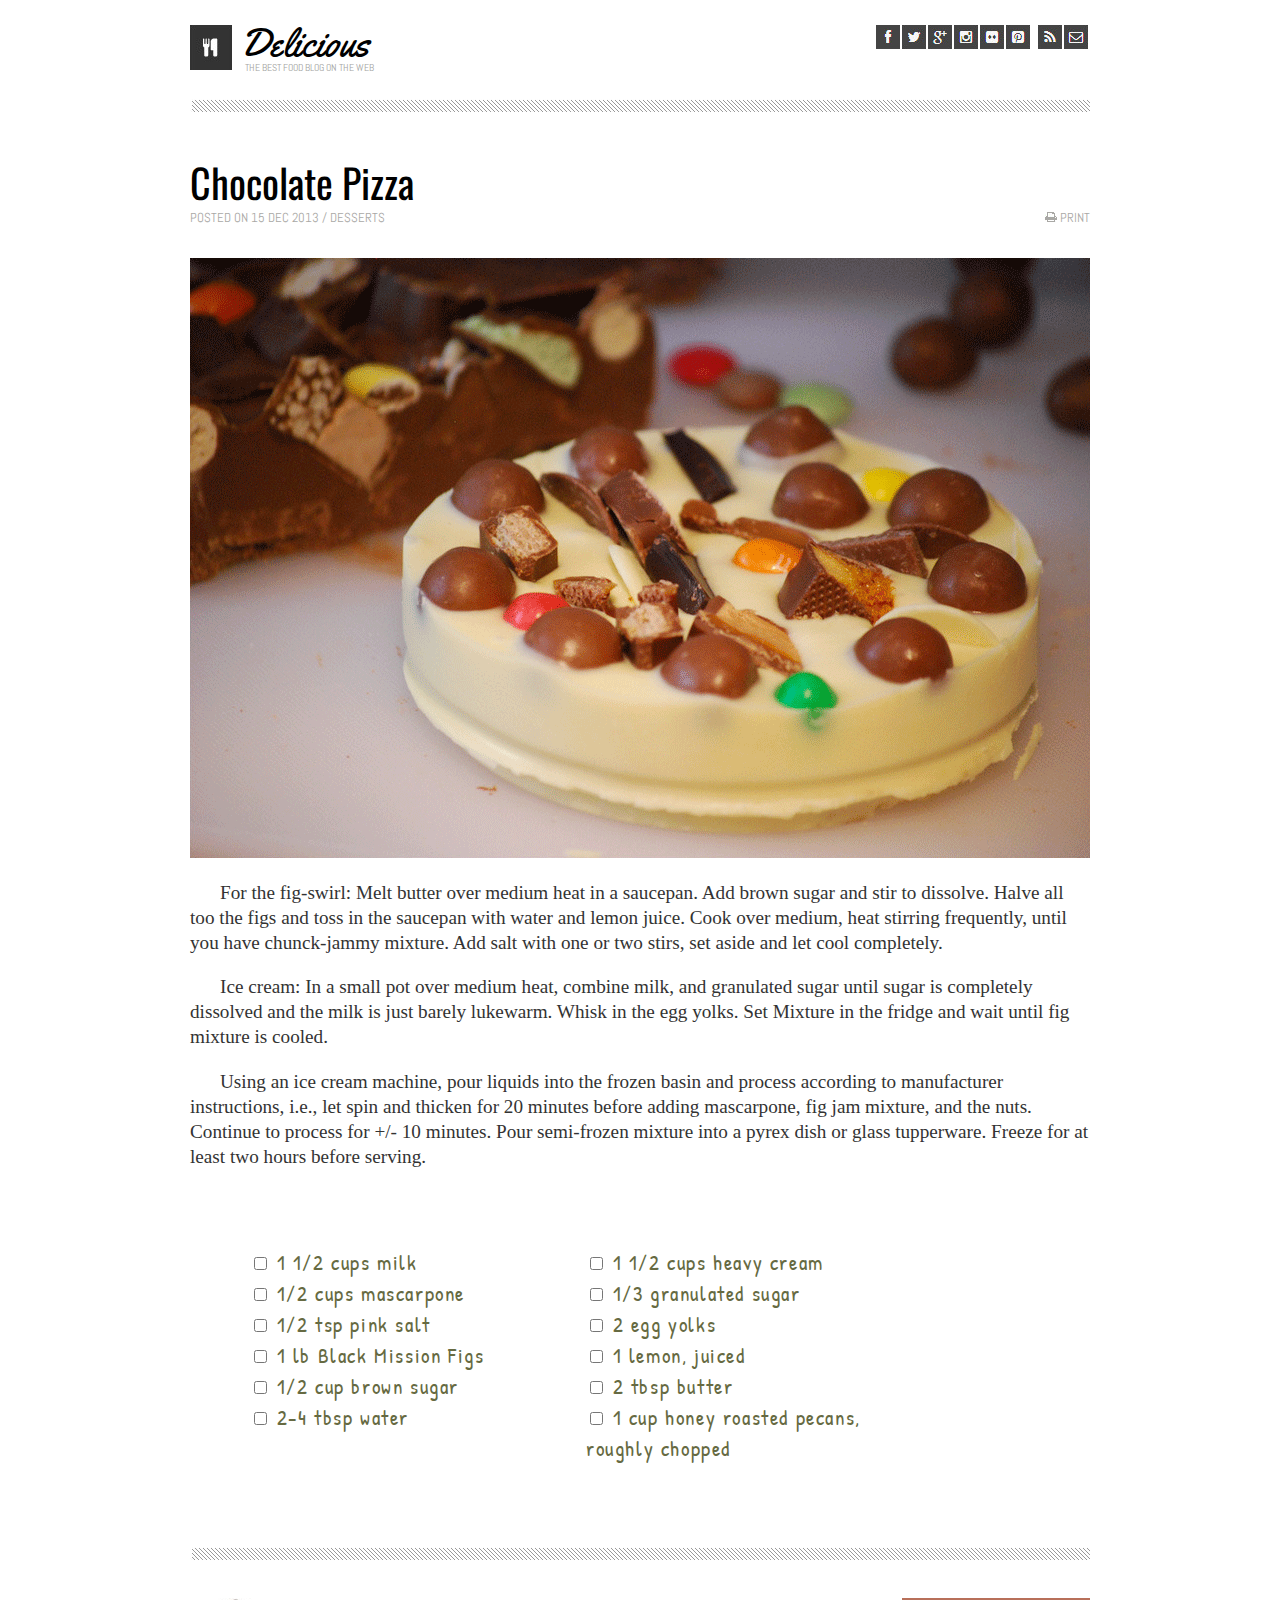
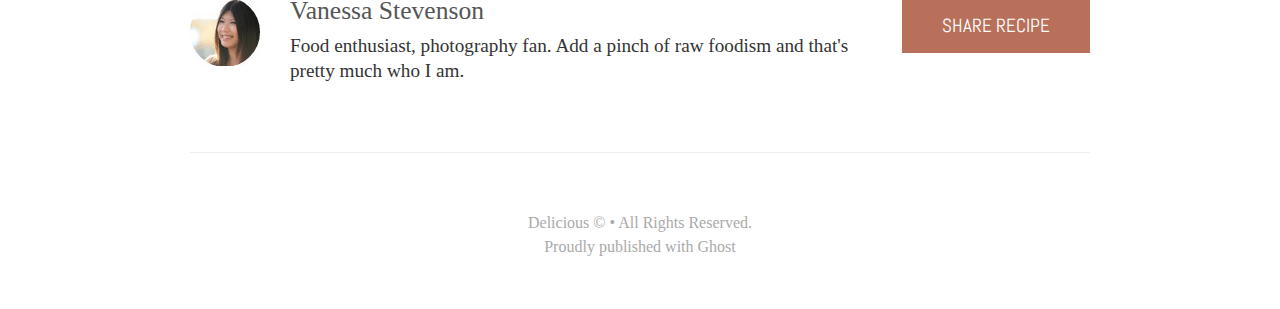
==== class-00/lab-c/lab/index.html @ 5f072e2f "done" ====
<!DOCTYPE html>
<html>

<head>
  <meta charset="utf-8">
  <title>Choco Pizza</title>
  <link rel="stylesheet" href="styles/reset.css">
  <link rel="stylesheet" href="styles/style.css">
  <link rel="stylesheet" href="styles/base.css">
  <link rel="stylesheet" href="styles/layout.css">
  <link rel="stylesheet" href="styles/module.css">

</head>

<body>
  <header>
    <nav>
      <a href="#" id="logo">
        <img src="img/logo.png" alt="Delicious Logo">
        <h1>Delicious</h1>
        <p id="slogan">The Best Food Blog on the Web</p>
      </a>
      </div>
      <ul>
        <li><a href="#"><img src="img/fb-icon.png" alt="facebook icon"></a></li>
        <li><a href="#"><img src="img/twit-icon.png" alt="twittericon"></a></li>
        <li><a href="#"><img src="img/gp-icon.png" alt="google plus icon"></a></li>
        <li><a href="#"><img src="img/insta-icon.png" alt="instagram icon"></a></li>
        <li><a href="#"><img src="img/flic-icon.png" alt="flickr icon"></a></li>
        <li><a href="#"><img src="img/pint-icon.png" alt="pintrest icon"></a></li>
        <li>&nbsp;</li>
        <li><a href="#"><img src="img/rss-icon.png" alt="rss icon"></a></li>
        <li><a href="#"><img src="img/mail-icon.png" alt="email icon"></a></li>
      </ul>
      <hr>
    </nav>
  </header>

  <main>
    <article>
      <h2>Chocolate Pizza</h2>
      <div class="date">Posted on 15 Dec 2013 / Desserts</div>
      <a href="#" class="print"> <img src="img/print-icon.gif" alt="Print Recipe">Print
      </a>
      <img src="img/choco-pizza.png" alt="Featured image">
      <p>For the fig-swirl: Melt butter over medium heat in a saucepan. Add brown sugar and stir to dissolve. Halve all
        too the figs and toss in the saucepan with water and lemon juice. Cook over medium, heat stirring frequently,
        until you have chunck-jammy mixture. Add salt with one or two stirs, set aside and let cool completely.</p>
      <p>Ice cream: In a small pot over medium heat, combine milk, and granulated sugar until sugar is completely
        dissolved and the milk is just barely lukewarm. Whisk in the egg yolks. Set Mixture in the fridge and wait until
        fig mixture is cooled.</p>
      <p>Using an ice cream machine, pour liquids into the frozen basin and process according to manufacturer
        instructions, i.e., let spin and thicken for 20 minutes before adding mascarpone, fig jam mixture, and the nuts.
        Continue to process for +/- 10 minutes. Pour semi-frozen mixture into a pyrex dish or glass tupperware. Freeze
        for at least two hours before serving.</p>
      <ul class="recipe">
        <li><input type="checkbox" name="ingredient"> 1 1/2 cups milk</li>
        <li><input type="checkbox" name="ingredient"> 1 1/2 cups heavy cream</li>
        <li><input type="checkbox" name="ingredient"> 1/2 cups mascarpone</li>
        <li><input type="checkbox" name="ingredient"> 1/3 granulated sugar</li>
        <li><input type="checkbox" name="ingredient"> 1/2 tsp pink salt</li>
        <li><input type="checkbox" name="ingredient"> 2 egg yolks</li>
        <li><input type="checkbox" name="ingredient"> 1 lb Black Mission Figs</li>
        <li><input type="checkbox" name="ingredient"> 1 lemon, juiced</li>
        <li><input type="checkbox" name="ingredient"> 1/2 cup brown sugar</li>
        <li><input type="checkbox" name="ingredient"> 2 tbsp butter</li>
        <li><input type="checkbox" name="ingredient"> 2-4 tbsp water</li>
        <li><input type="checkbox" name="ingredient"> 1 cup honey roasted pecans, roughly chopped</li>
      </ul>
      <hr>
      <aside>
        <button>Share Recipe</button>
        <img src="img/van-pic.png" alt="Vanessa Stevenson">
        <h3>Vanessa Stevenson</h3>
        <p>Food enthusiast, photography fan. Add a pinch of raw foodism and that's pretty much who I am.</p>
      </aside>
    </article>
  </main>

  <footer>
    <section>
      <hr>
      <p>Delicious &copy; • All Rights Reserved.<br>Proudly published with Ghost</p>
    </section>
  </footer>
</body>

</html>
---- class-00/lab-c/lab/styles/base.css ----
@import url('https://fonts.googleapis.com/css?family=Abel|Oswald:700|Yellowtail|Patrick+Hand');

* {
  font-family: times;
}

body {
  background: #fff;
}
---- class-00/lab-c/lab/styles/layout.css ----
nav, article, aside, footer section {
  margin: 0 auto;
  width: 900px;
}

nav {
  margin-top: 25px;
}

hr {
  clear: both;
  border: 0;
  height: 13px;
  background-image: url('../img/hr.png');
}


aside {
  padding-top: 30px;
  padding-bottom: 60px
}
---- class-00/lab-c/lab/styles/module.css ----
#logo {
  float: left;
  padding-bottom: 25px;
  color: black;
  text-decoration: none;
}

#logo img {
  float: left;
}

#logo h1 {
  padding-left: 50px;
  font-family: 'Yellowtail', cursive;
  font-size: 2.4em;
}

#slogan {
  width: 250px;
  padding-left: 55px;
  color: #a3a4a2;
  font-family: 'Abel', sans-serif;
  font-size: .65em;
  text-transform: uppercase;
}

nav ul {
  float: right;
}

nav li {
  float: left;
  padding-right: 2px;
}

hr {
  clear: both;
  border: 0;
  height: 13px;
  background-image: url('../img/hr.png');
}

h2 {
  margin-top: 50px;
  font-family: 'Oswald', sans-serif;
  font-size: 2.5em;
}

.print, .date {
  color: #a9a8a5;
  font-family: 'Abel', sans-serif;
  font-size: .8em;
  margin: 0;
  text-transform: uppercase;
  margin-top: 10px;
  margin-bottom: 33px;
}

.date {
  float: left;
}

.print {
  text-decoration: none;
  padding-left: 30px;
  float: right;
}

.print img {
  margin-right: 3px;
}

main p {
  color: #333;
  font-size: 1.2em;
  line-height: 1.3em;
  text-indent: 30px;
  margin: 20px 0px;
}

input {
  font-family: 'Patrick Hand', cursive;
}

.recipe {
  letter-spacing: .1em;
  font-family: 'Patrick Hand', cursive;
  color: #666a42;
  background-image: url("img/list-bg.png");
  height: 260px;
  padding: 37px 0 0 60px;
  margin: 40px 0;
}

.recipe li {
  float: left;
  width: 40%;
  font-size: 1.3em;
  line-height: 31px;
}



aside img {
  float: left;
}

aside h3 {
  padding-left: 100px;
  font-size: 1.6em;
  padding-bottom: 10px;
  color: #555;
}

aside p {
  padding-left: 100px;
  width: 65%;
  margin: 0;
  text-indent: 0;

}

aside button {
  float: right;
  font-family: 'Abel', sans-serif;
  text-transform: uppercase;
  padding: 15px 40px;
  background: #b8705a;
  color: #fff;
  font-size: 1.2em;
  border: none;
}

section hr {
  border-bottom: 1px solid #eee;
  height: 0;
}


footer section p{
  padding: 50px 0;
  line-height: 1.5em;
  text-align: center;
  color: #aaa;
}
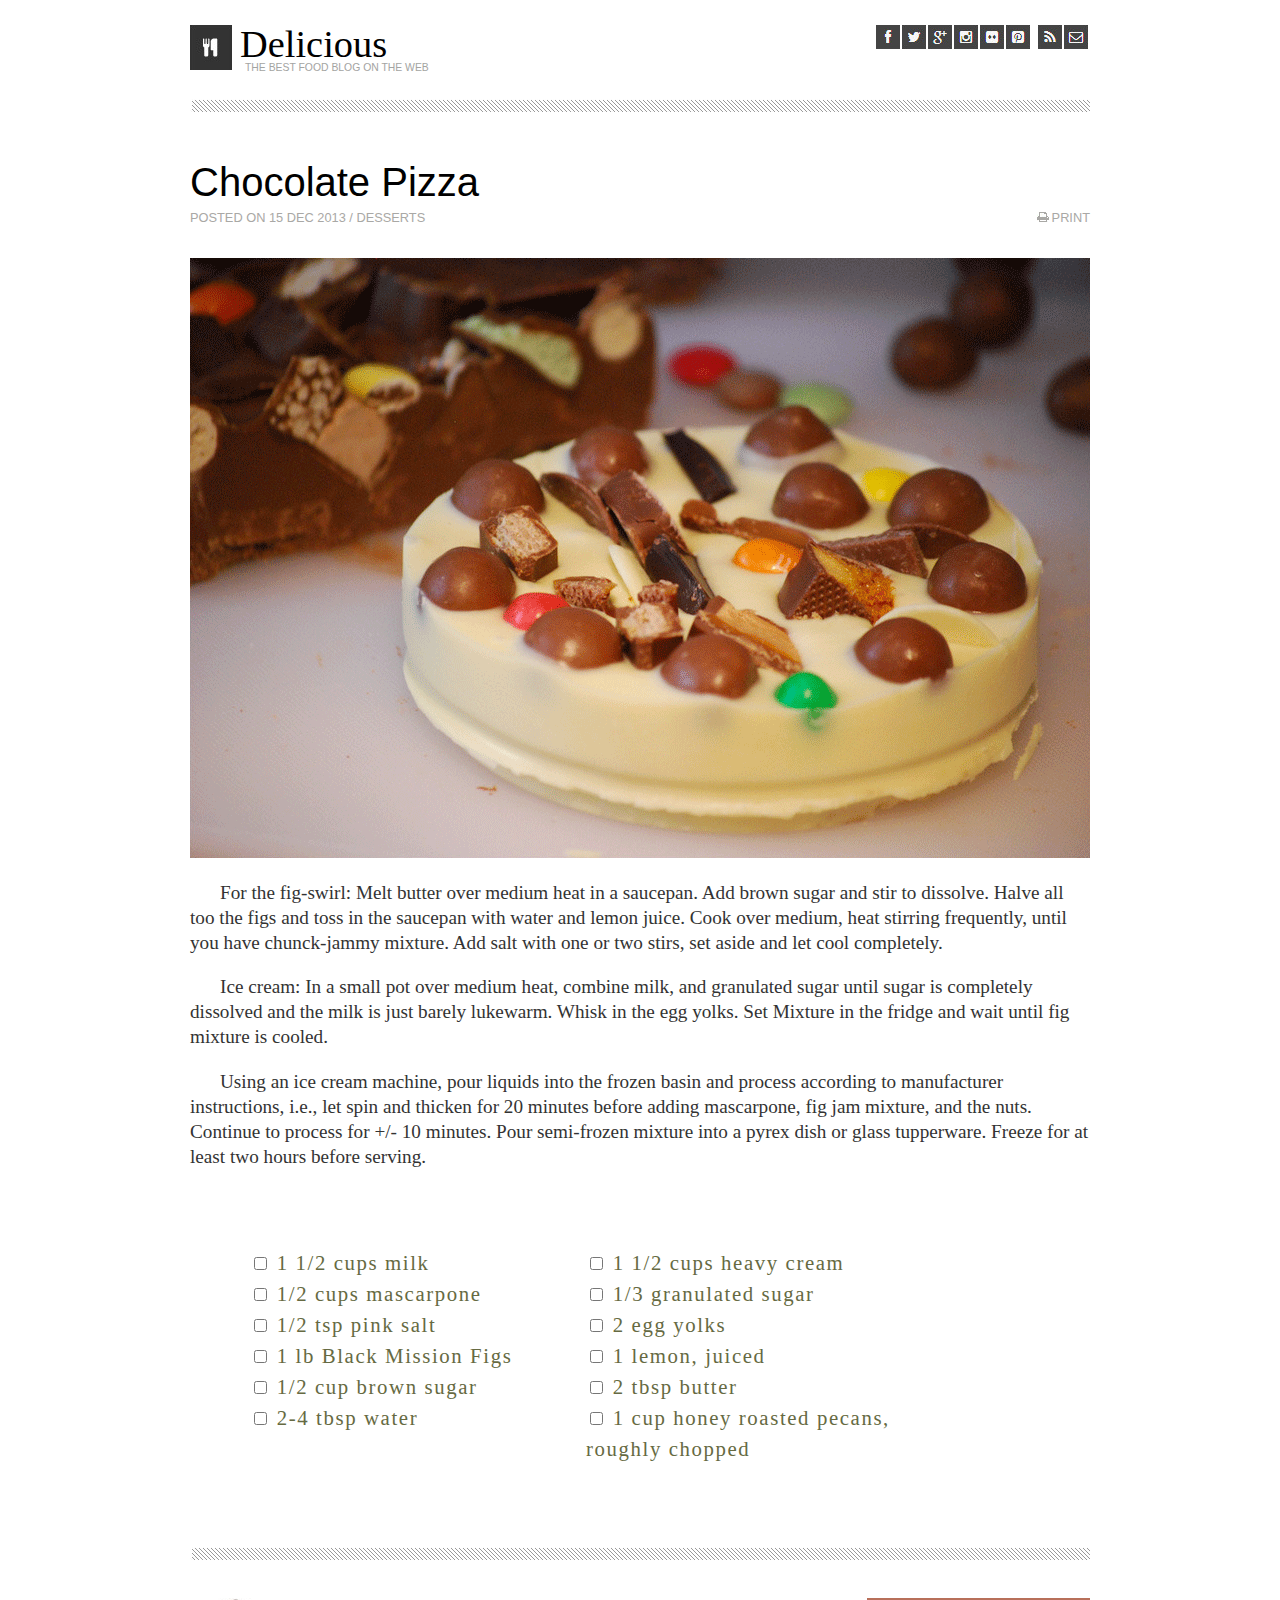
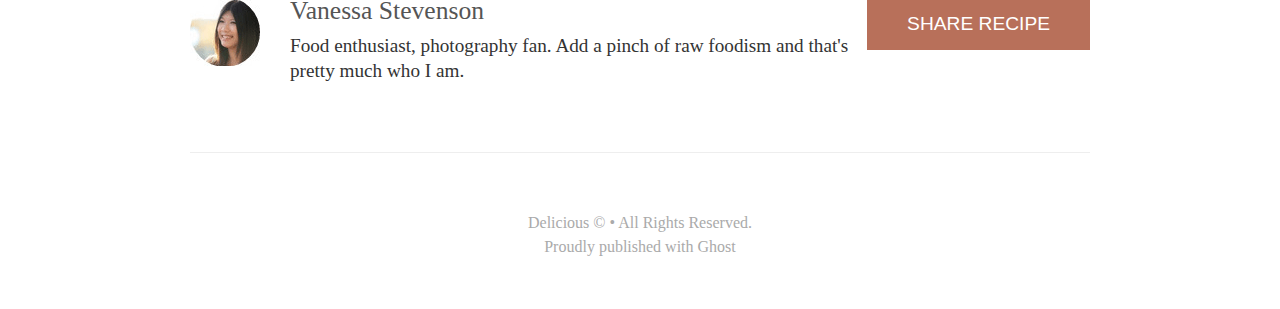
==== commit 53f37e11: "finalfinal" ====
--- a/class-00/lab-c/lab/index.html
+++ b/class-00/lab-c/lab/index.html
@@ -4,8 +4,7 @@
 <head>
   <meta charset="utf-8">
   <title>Choco Pizza</title>
-  <link rel="stylesheet" href="styles/reset.css">
-  <link rel="stylesheet" href="styles/style.css">
+
   <link rel="stylesheet" href="styles/base.css">
   <link rel="stylesheet" href="styles/layout.css">
   <link rel="stylesheet" href="styles/module.css">
--- a/class-00/lab-c/lab/styles/base.css
+++ b/class-00/lab-c/lab/styles/base.css
@@ -1,3 +1,59 @@
+
+/* http://meyerweb.com/eric/tools/css/reset/
+   v2.0 | 20110126
+      License: none (public domain)
+      */
+
+      html, body, div, span, applet, object, iframe,
+      h1, h2, h3, h4, h5, h6, p, blockquote, pre,
+      a, abbr, acronym, address, big, cite, code,
+      del, dfn, em, img, ins, kbd, q, s, samp,
+      small, strike, strong, sub, sup, tt, var,
+      b, u, i, center,
+      dl, dt, dd, ol, ul, li,
+      fieldset, form, label, legend,
+      table, caption, tbody, tfoot, thead, tr, th, td,
+      article, aside, canvas, details, embed,
+      figure, figcaption, footer, header, hgroup,
+      menu, nav, output, ruby, section, summary,
+      time, mark, audio, video {
+        margin: 0;
+        padding: 0;
+        border: 0;
+        font-size: 100%;
+        font: inherit;
+        vertical-align: baseline;
+      }
+      /* HTML5 display-role reset for older browsers */
+      article, aside, details, figcaption, figure, footer, header, hgroup, menu, nav, section {
+        display: block;
+      }
+      body {
+        line-height: 1;
+      }
+      ol, ul {
+        list-style: none;
+      }
+      blockquote, q {
+        quotes: none;
+      }
+      blockquote:before, blockquote:after, q:before, q:after {
+        content: '';
+        content: none;
+      }
+      table {
+        border-collapse: collapse;
+        border-spacing: 0;
+      }
+      
+
+
+
+
+
+
+
+
 @import url('https://fonts.googleapis.com/css?family=Abel|Oswald:700|Yellowtail|Patrick+Hand');
 
 * {
@@ -6,4 +62,5 @@
 
 body {
   background: #fff;
-}+}
+
